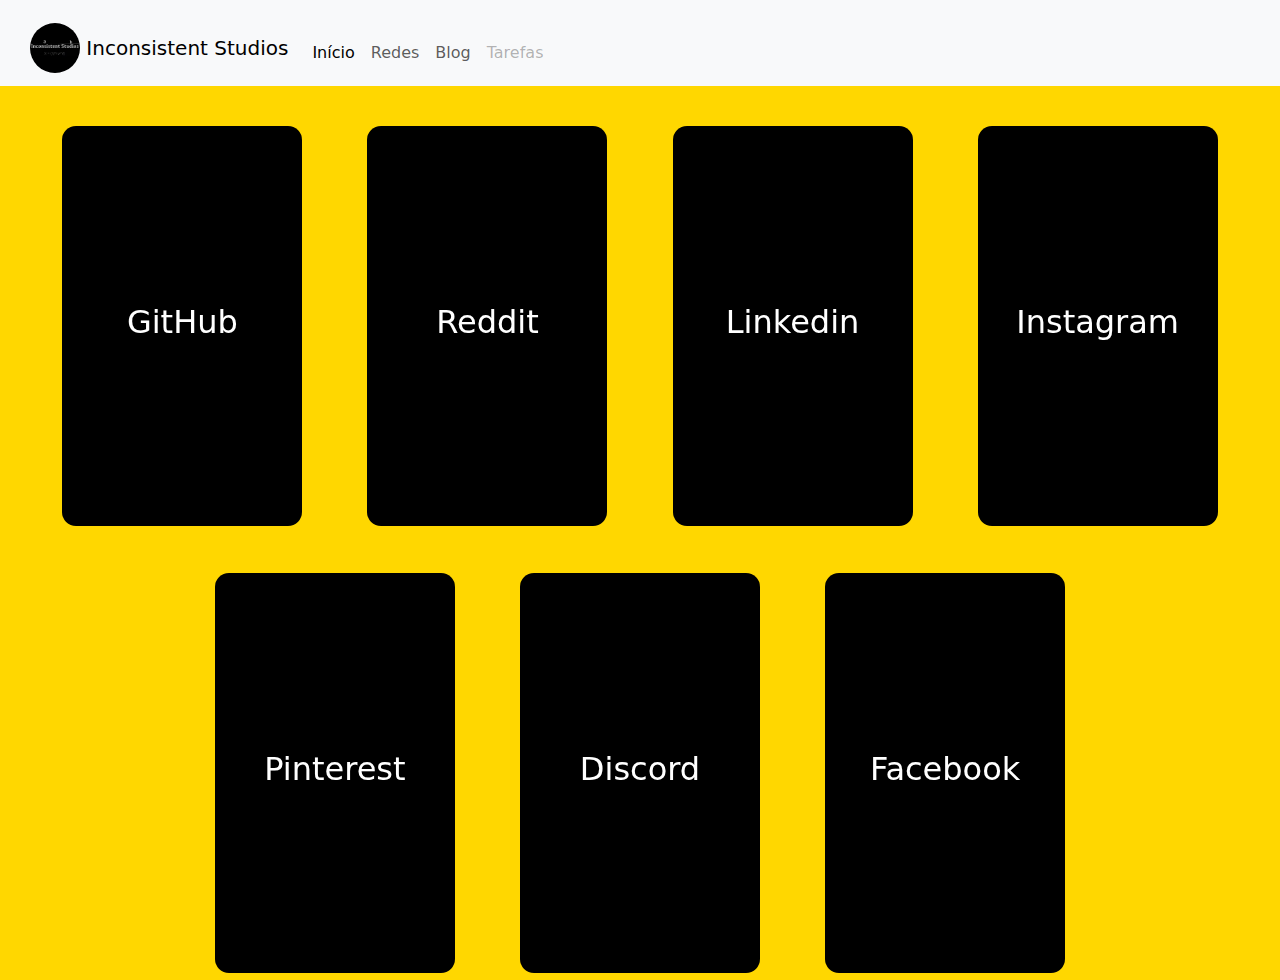
==== index.html @ 4586187f "atua" ====
<!DOCTYPE html>
<html lang="pt-BR">
<head>
    <meta charset="UTF-8">
    <meta http-equiv="X-UA-Compatible" content="IE=edge">
    <meta name="viewport" content="width=device-width, initial-scale=1.0">
    <title>Document</title>
    <link rel="stylesheet" href="main.css">

    <meta name="viewport" content="width=device-width, initial-scale=1">
    <link href="https://cdn.jsdelivr.net/npm/bootstrap@5.2.3/dist/css/bootstrap.min.css" rel="stylesheet">
    <script src="https://cdn.jsdelivr.net/npm/bootstrap@5.2.3/dist/js/bootstrap.bundle.min.js"></script>

    <style>
        body{
           background-color: gold;
           text-align: center;
        }
    </style>

</head>
<body>
    <nav class="navbar navbar-expand-lg navbar-light bg-light" id="navbar">
        <a class="navbar-brand" href="#">
            <img id="nav" src="imagens/logo_nav.png" width="50" height="50" class="d-inline-block align-top" alt=""> <span>Inconsistent Studios </span>
        </a>
        <div class="collapse navbar-collapse" id="navbarNavAltMarkup">
            <div class="navbar-nav">
                <a class="nav-item nav-link active" href="home.html">Início</a>
                <a class="nav-item nav-link" href="#">Redes</a>
                <a class="nav-item nav-link" href="#">Blog</a>
                <a class="nav-item nav-link disabled" href="#">Tarefas</a>
            </div>
        </div>
    </nav>
    <!--  
    <div class="callout callout-default" >
        <h4>Biologia</h4>
        <p>HTML, é uma linguagem de programação que é foi por tags, não existindo lógica de programação</p>
    </div> 
    -->
    <div class="flip-card">
        <div class="flip-card-inner">
            <div class="flip-card-front">
                <h2>GitHub</h2>
            </div>
            <div class="flip-card-back">
                <img class="logo_git" src="imagens/logo_git.png" alt="Minha Figura">
                <a href='https://github.com/Gustavohsg2' class="btn btn-outline-danger" target="_new">Lets Go</a>
            </div>
        </div>
    </div>

    <div class="flip-card">
        <div class="flip-card-inner">
            <div class="flip-card-front">
                <h2>Reddit</h2>
            </div>
            <div class="flip-card-back">
                <img class="logo_git" src="imagens/reddit-logo.png" alt="Minha Figura">
                <a href='https://www.reddit.com/user/gustavohsg4/' class="btn btn-outline-danger" target="_new">Lets Go</a>
            </div>
        </div>
    </div>

    <div class="flip-card">
        <div class="flip-card-inner">
            <div class="flip-card-front">
                <h2>Linkedin</h2>
            </div>
            <div class="flip-card-back">
                <img class="logo_git" src="imagens/logo-linkd.png" alt="Minha Figura">
                <a href='https://www.linkedin.com/in/gustavo-gimenez-5968b2268/' class="btn btn-outline-danger" target="_new">Lets Go</a>
            </div>
        </div>
    </div>

    <div class="flip-card">
        <div class="flip-card-inner">
            <div class="flip-card-front">
                <h2>Instagram</h2>
            </div>
            <div class="flip-card-back">
                <img class="logo_git" src="imagens/logo_insta.png" alt="Minha Figura">
                <a href='https://www.instagram.com/gustavohsg2/' class="btn btn-outline-danger" target="_new">Lets Go</a>
            </div>
        </div>
    </div>

    <div class="flip-card">
        <div class="flip-card-inner">
            <div class="flip-card-front">
                <h2>Pinterest</h2>
            </div>
            <div class="flip-card-back">
                <img class="logo_git" src="imagens/logo_pinte.png" alt="Minha Figura">
                <a href='https://br.pinterest.com/gimescraft/' class="btn btn-outline-danger" target="_new">Lets Go</a>
            </div>
        </div>
    </div>

    <div class="flip-card">
        <div class="flip-card-inner">
            <div class="flip-card-front">
                <h2>Discord</h2>
            </div>
            <div class="flip-card-back">
                <img class="logo_git" src="imagens/logo_disco.png" alt="Minha Figura">
                <a href='https://discord.gg/5MKcDwUn4W' class="btn btn-outline-danger" target="_new">Lets Go</a>
            </div>
        </div>
    </div>

     <div class="flip-card">
        <div class="flip-card-inner">
            <div class="flip-card-front">
                <h2>Facebook</h2>
            </div>
            <div class="flip-card-back">
                <img class="logo_git" src="imagens/logo_face.webp" alt="Minha Figura">
                <a href='https://www.facebook.com/?locale=pt_BR' class="btn btn-outline-danger" target="_new">Lets Go</a>
            </div>
        </div>
    </div>

    <script>
        //var nome = window.prompt('Qual o seu nome?');
        //var idade = Number.parseInt(window.prompt('Quantos anos você tem?'));
        //var curso = window.prompt('Qual curso você faz?');
        //var nota = Number.parseFloat(window.prompt('Qual foi sua média final?'));
        //document.write(`<h1>Olá, ${nome} </h1>`);
        //document.write(`<p>Parabéns ${nome}, idade: ${idade}! Você passou o 1° ano do curso de Informática! Com a nota final ${nota.toFixed(2)}!`);    
    </script>

</body>
</html>
---- main.css ----
.btn{
    width: 90px;
}

h1{
    font: normal 24pt ;
    text-align: center;
    text-transform: uppercase;
}
h2{
    font: normal 20pt;
    color: white;
}
.flip-card {
    background-color: transparent;
    width: 300px;
    height: 400px;
    perspective: 1000px;
    padding-left: 30px;
    padding-right: 30px;
    margin-top: 40px;
    display: inline-block;
}
.flip-card-inner{
    position: relative;
    width: 100%;
    height: 100%;
    text-align: center;
    transition: transform 0.8s;
    transform-style: preserve-3d;
}
.flip-card:hover .flip-card-inner {
    transform: rotateY(-180deg);
}
.flip-card-front, .flip-card-back {
    position: absolute;
    width: 100%;
    height: 100%;
    backface-visibility: hidden;
}
.flip-card-front {
    background-color: #000000;
    color: rgb(255, 255, 255);
    align-items: center;
    justify-content: center;
    flex-direction: column;
    border-radius: 14px; 
    display: flex;
  }
.flip-card-back {
    background-color: #000000;
    color: rgb(255, 255, 255);
    align-items: center;
    justify-content: center;
    flex-direction: column;
    border-radius: 14px; 
    display: flex;
    transform: rotateY(180deg);
}
.logo_git{
    height: 150px;
    width: 150px;
}
a{
    margin-top: 20px;
}

img#nav{
    border-radius: 50px;
    margin-left: 30px;
    margin-top: -10px;
}
h1{
    font: normal 14pt Arial;
    color:white;
}

#navbar {
    top: 0;
    width: 100%;
}
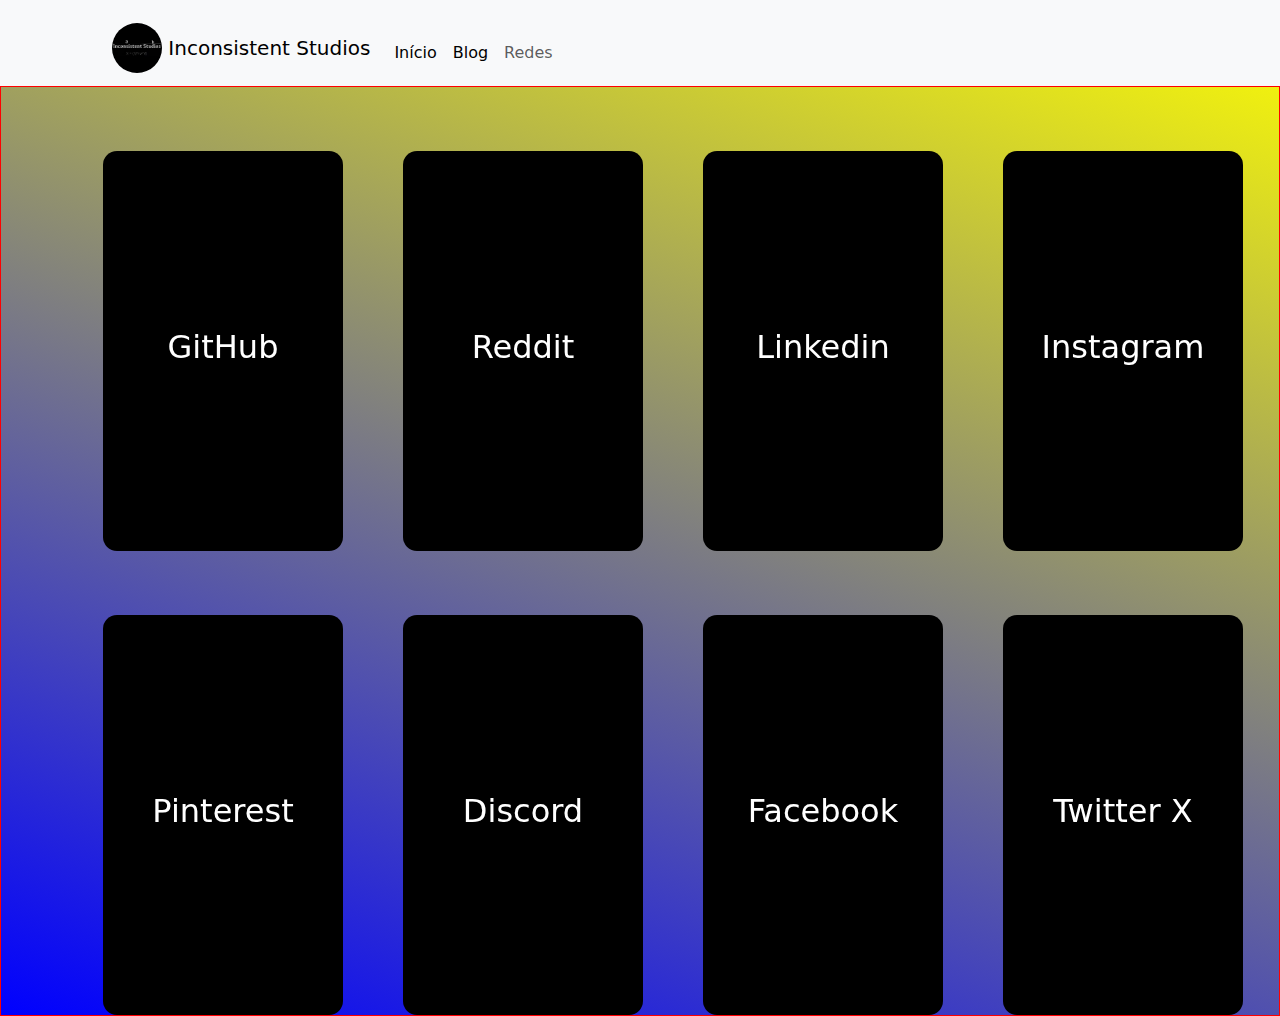
==== commit 5f1daa2d: "responsivo" ====
--- a/index.html
+++ b/index.html
@@ -11,25 +11,25 @@
     <link href="https://cdn.jsdelivr.net/npm/bootstrap@5.2.3/dist/css/bootstrap.min.css" rel="stylesheet">
     <script src="https://cdn.jsdelivr.net/npm/bootstrap@5.2.3/dist/js/bootstrap.bundle.min.js"></script>
 
-    <style>
-        body{
-           background-color: gold;
-           text-align: center;
-        }
-    </style>
+    <link rel="stylesheet" href="../main.css">
 
 </head>
 <body>
     <nav class="navbar navbar-expand-lg navbar-light bg-light" id="navbar">
-        <a class="navbar-brand" href="#">
-            <img id="nav" src="imagens/logo_nav.png" width="50" height="50" class="d-inline-block align-top" alt=""> <span>Inconsistent Studios </span>
-        </a>
-        <div class="collapse navbar-collapse" id="navbarNavAltMarkup">
-            <div class="navbar-nav">
-                <a class="nav-item nav-link active" href="home.html">Início</a>
-                <a class="nav-item nav-link" href="#">Redes</a>
-                <a class="nav-item nav-link" href="#">Blog</a>
-                <a class="nav-item nav-link disabled" href="#">Tarefas</a>
+        <div class="container">
+            <a class="navbar-brand" href="#">
+                <img id="nav" src="../imagens/logo_nav.png" width="50" height="50" class="d-inline-block align-top" alt=""> <span>Inconsistent Studios </span>
+            </a>
+            <button class="navbar-toggler" type="button" data-bs-toggle="collapse" data-bs-target="#barra-navegacao" aria-controls="barra-navegacao" aria-expanded="false" aria-label="Toggle navigation">
+                <span class="navbar-toggler-icon"></span>
+            </button>
+
+            <div class="collapse navbar-collapse" id="barra-navegacao">
+                <ul class="navbar-nav mr-auto mt-2 mt-lg-0">
+                    <li class="nav-item"><a class="nav-link active" href="home.html">Início</a></li>
+                    <li class="nav-item"><a class="nav-link active" href="home.html">Blog</a></li>
+                    <li class="nav-item"><a class="nav-link accordion" href="">Redes</a></li>
+                </ul>
             </div>
         </div>
     </nav>
@@ -39,90 +39,115 @@
         <p>HTML, é uma linguagem de programação que é foi por tags, não existindo lógica de programação</p>
     </div> 
     -->
-    <div class="flip-card">
-        <div class="flip-card-inner">
-            <div class="flip-card-front">
-                <h2>GitHub</h2>
+    <div class="container-fluid" style="border: 1px solid red;">
+        <br>
+        <div class="row" style="margin-left: 60px;"> <!-- ROW 1 -->
+            <div class="flip-card col-sm-6 col-md-3">
+                <div class="flip-card-inner">
+                    <div class="flip-card-front">
+                        <h2>GitHub</h2>
+                    </div>
+                    <div class="flip-card-back">
+                        <img class="logo_git img-fluid" src="../imagens/logo_git.png" alt="Minha Figura">
+                        <a href='https://github.com/Gustavohsg2' class="btn btn-outline-danger" target="_new">Lets Go</a>
+                    </div>
+                </div>
             </div>
-            <div class="flip-card-back">
-                <img class="logo_git" src="imagens/logo_git.png" alt="Minha Figura">
-                <a href='https://github.com/Gustavohsg2' class="btn btn-outline-danger" target="_new">Lets Go</a>
+
+            <div class="flip-card col-sm-6 col-md-3">
+                <div class="flip-card-inner">
+                    <div class="flip-card-front">
+                        <h2>Reddit</h2>
+                    </div>
+                    <div class="flip-card-back">
+                        <img class="logo_git img-fluid" src="../imagens/reddit-logo.png" alt="Minha Figura">
+                        <a href='https://www.reddit.com/user/gustavohsg4/' class="btn btn-outline-danger" target="_new">Lets Go</a>
+                    </div>
+                </div>
             </div>
-        </div>
+
+            <div class="flip-card col-sm-6 col-md-3">
+                <div class="flip-card-inner">
+                    <div class="flip-card-front">
+                        <h2>Linkedin</h2>
+                    </div>
+                    <div class="flip-card-back">
+                        <img class="logo_git img-fluid" src="../imagens/logo-linkd.png" alt="Minha Figura">
+                        <a href='https://www.linkedin.com/in/gustavo-gimenez-5968b2268/' class="btn btn-outline-danger" target="_new">Lets Go</a>
+                    </div>
+                </div>
+            </div>
+        
+            <div class="flip-card col-sm-6 col-md-3">
+                <div class="flip-card-inner">
+                    <div class="flip-card-front">
+                        <h2>Instagram</h2>
+                    </div>
+                    <div class="flip-card-back">
+                        <img class="logo_git img-fluid" src="../imagens/logo_insta.png" alt="Minha Figura">
+                        <a href='https://www.instagram.com/gustavohsg2/' class="btn btn-outline-danger" target="_new">Lets Go</a>
+                    </div>
+                </div>
+            </div>
+
+        </div> <!-- Fim row1 -->
+        <br>
+        <div class="row" style="margin-left: 60px;" > <!-- Row2 -->
+            <div class="flip-card col-sm-6 col-md-3">
+                <div class="flip-card-inner">
+                    <div class="flip-card-front">
+                        <h2>Pinterest</h2>
+                    </div>
+                    <div class="flip-card-back">
+                        <img class="logo_git img-fluid" src="../imagens/logo_pinte.png" alt="Minha Figura">
+                        <a href='https://br.pinterest.com/gimescraft/' class="btn btn-outline-danger" target="_new">Lets Go</a>
+                    </div>
+                </div>
+            </div>
+
+            <div class="flip-card col-sm-6 col-md-3">
+                <div class="flip-card-inner">
+                    <div class="flip-card-front">
+                        <h2>Discord</h2>
+                    </div>
+                    <div class="flip-card-back">
+                        <img class="logo_git img-fluid" src="../imagens/logo_disco.png" alt="Minha Figura">
+                        <a href='https://discord.gg/5MKcDwUn4W' class="btn btn-outline-danger" target="_new">Lets Go</a>
+                    </div>
+                </div>
+            </div>
+
+            <div class="flip-card col-sm-6 col-md-3">
+                <div class="flip-card-inner">
+                    <div class="flip-card-front">
+                        <h2>Facebook</h2>
+                    </div>
+                    <div class="flip-card-back">
+                        <img class="logo_git img-fluid" src="../imagens/logo_face.webp" alt="Minha Figura">
+                        <a href='https://www.facebook.com/?locale=pt_BR' class="btn btn-outline-danger" target="_new">Lets Go</a>
+                    </div>
+                </div>
+            </div>
+
+
+            <div class="flip-card col-sm-6 col-md-3">
+                <div class="flip-card-inner">
+                    <div class="flip-card-front">
+                        <h2>Twitter X</h2>
+                    </div>
+                    <div class="flip-card-back">
+                        <img class="logo_git img-fluid rounded-circle" src="../imagens/x.webp" alt="Minha figura">
+                        <a href="https://twitter.com/gustavohsg4" class="btn btn-outline-danger">Lets Go</a>
+                    </div>
+                </div>
+            </div>
+        </div> <!-- Fim row2 --> 
+
+
+        
+
+
     </div>
-
-    <div class="flip-card">
-        <div class="flip-card-inner">
-            <div class="flip-card-front">
-                <h2>Reddit</h2>
-            </div>
-            <div class="flip-card-back">
-                <img class="logo_git" src="imagens/reddit-logo.png" alt="Minha Figura">
-                <a href='https://www.reddit.com/user/gustavohsg4/' class="btn btn-outline-danger" target="_new">Lets Go</a>
-            </div>
-        </div>
-    </div>
-
-    <div class="flip-card">
-        <div class="flip-card-inner">
-            <div class="flip-card-front">
-                <h2>Linkedin</h2>
-            </div>
-            <div class="flip-card-back">
-                <img class="logo_git" src="imagens/logo-linkd.png" alt="Minha Figura">
-                <a href='https://www.linkedin.com/in/gustavo-gimenez-5968b2268/' class="btn btn-outline-danger" target="_new">Lets Go</a>
-            </div>
-        </div>
-    </div>
-
-    <div class="flip-card">
-        <div class="flip-card-inner">
-            <div class="flip-card-front">
-                <h2>Instagram</h2>
-            </div>
-            <div class="flip-card-back">
-                <img class="logo_git" src="imagens/logo_insta.png" alt="Minha Figura">
-                <a href='https://www.instagram.com/gustavohsg2/' class="btn btn-outline-danger" target="_new">Lets Go</a>
-            </div>
-        </div>
-    </div>
-
-    <div class="flip-card">
-        <div class="flip-card-inner">
-            <div class="flip-card-front">
-                <h2>Pinterest</h2>
-            </div>
-            <div class="flip-card-back">
-                <img class="logo_git" src="imagens/logo_pinte.png" alt="Minha Figura">
-                <a href='https://br.pinterest.com/gimescraft/' class="btn btn-outline-danger" target="_new">Lets Go</a>
-            </div>
-        </div>
-    </div>
-
-    <div class="flip-card">
-        <div class="flip-card-inner">
-            <div class="flip-card-front">
-                <h2>Discord</h2>
-            </div>
-            <div class="flip-card-back">
-                <img class="logo_git" src="imagens/logo_disco.png" alt="Minha Figura">
-                <a href='https://discord.gg/5MKcDwUn4W' class="btn btn-outline-danger" target="_new">Lets Go</a>
-            </div>
-        </div>
-    </div>
-
-     <div class="flip-card">
-        <div class="flip-card-inner">
-            <div class="flip-card-front">
-                <h2>Facebook</h2>
-            </div>
-            <div class="flip-card-back">
-                <img class="logo_git" src="imagens/logo_face.webp" alt="Minha Figura">
-                <a href='https://www.facebook.com/?locale=pt_BR' class="btn btn-outline-danger" target="_new">Lets Go</a>
-            </div>
-        </div>
-    </div>
-
     <script>
         //var nome = window.prompt('Qual o seu nome?');
         //var idade = Number.parseInt(window.prompt('Quantos anos você tem?'));
@@ -131,6 +156,5 @@
         //document.write(`<h1>Olá, ${nome} </h1>`);
         //document.write(`<p>Parabéns ${nome}, idade: ${idade}! Você passou o 1° ano do curso de Informática! Com a nota final ${nota.toFixed(2)}!`);    
     </script>
-
 </body>
 </html>--- a/main.css
+++ b/main.css
@@ -1,5 +1,9 @@
 .btn{
     width: 90px;
+}
+
+body{
+    background: linear-gradient(20deg, blue, yellow);;
 }
 
 h1{
@@ -78,4 +82,4 @@
 #navbar {
     top: 0;
     width: 100%;
-}+}
--- a/main.css
+++ b/main.css
@@ -1,5 +1,9 @@
 .btn{
     width: 90px;
+}
+
+body{
+    background: linear-gradient(20deg, blue, yellow);;
 }
 
 h1{
@@ -78,4 +82,4 @@
 #navbar {
     top: 0;
     width: 100%;
-}+}
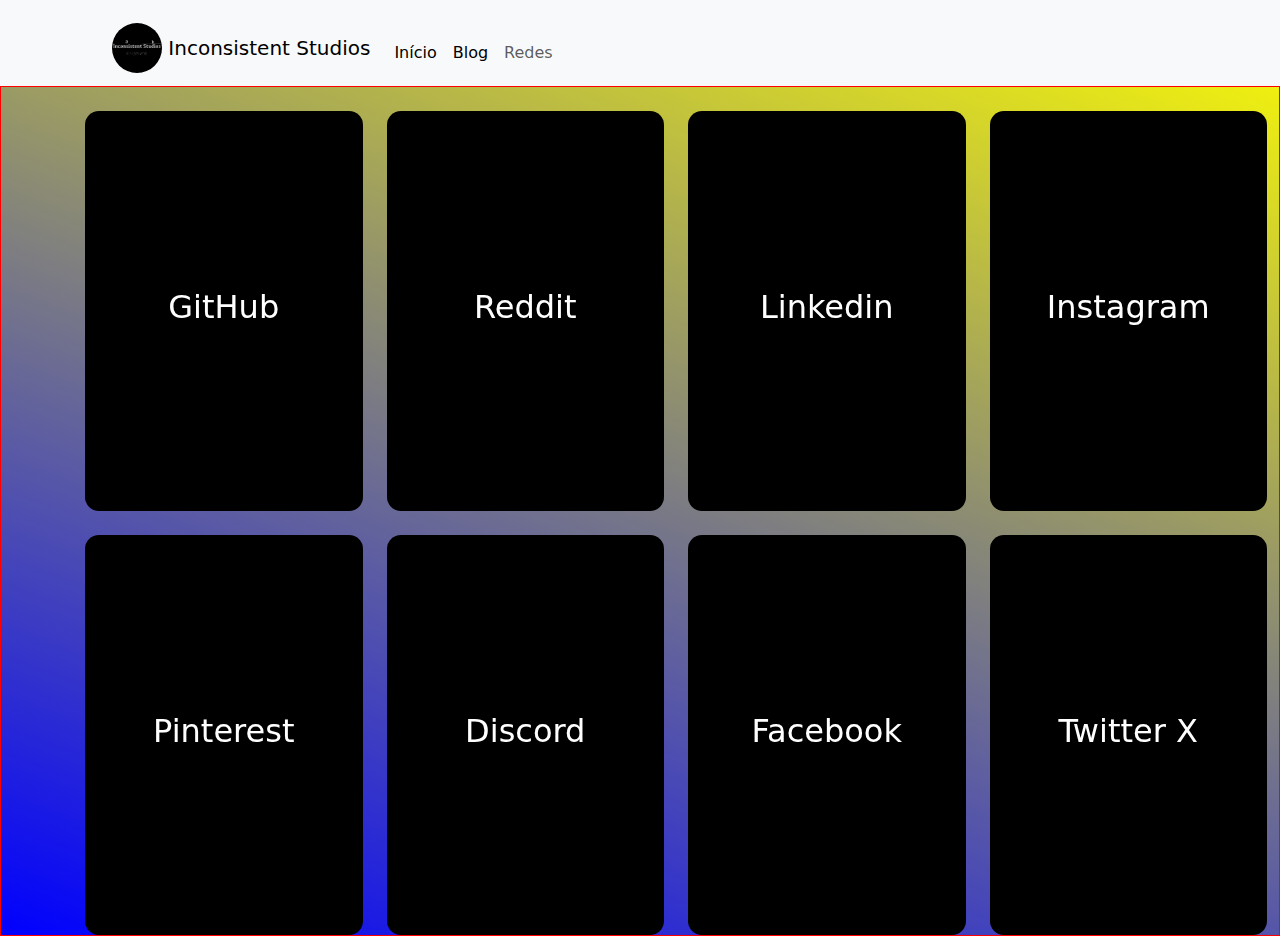
==== commit df1d8f7a: "teste" ====
--- a/index.html
+++ b/index.html
@@ -7,18 +7,16 @@
     <title>Document</title>
     <link rel="stylesheet" href="main.css">
 
-    <meta name="viewport" content="width=device-width, initial-scale=1">
     <link href="https://cdn.jsdelivr.net/npm/bootstrap@5.2.3/dist/css/bootstrap.min.css" rel="stylesheet">
     <script src="https://cdn.jsdelivr.net/npm/bootstrap@5.2.3/dist/js/bootstrap.bundle.min.js"></script>
 
-    <link rel="stylesheet" href="../main.css">
-
 </head>
 <body>
+
     <nav class="navbar navbar-expand-lg navbar-light bg-light" id="navbar">
         <div class="container">
             <a class="navbar-brand" href="#">
-                <img id="nav" src="../imagens/logo_nav.png" width="50" height="50" class="d-inline-block align-top" alt=""> <span>Inconsistent Studios </span>
+                <img id="nav" src="imagens/logo_nav.png" width="50" height="50" class="d-inline-block align-top" alt=""> <span>Inconsistent Studios </span>
             </a>
             <button class="navbar-toggler" type="button" data-bs-toggle="collapse" data-bs-target="#barra-navegacao" aria-controls="barra-navegacao" aria-expanded="false" aria-label="Toggle navigation">
                 <span class="navbar-toggler-icon"></span>
@@ -26,19 +24,14 @@
 
             <div class="collapse navbar-collapse" id="barra-navegacao">
                 <ul class="navbar-nav mr-auto mt-2 mt-lg-0">
-                    <li class="nav-item"><a class="nav-link active" href="home.html">Início</a></li>
-                    <li class="nav-item"><a class="nav-link active" href="home.html">Blog</a></li>
+                    <li class="nav-item"><a class="nav-link active" href="Pages/home.html">Início</a></li>
+                    <li class="nav-item"><a class="nav-link active" href="Pages/blog.html">Blog</a></li>
                     <li class="nav-item"><a class="nav-link accordion" href="">Redes</a></li>
                 </ul>
             </div>
         </div>
     </nav>
-    <!--  
-    <div class="callout callout-default" >
-        <h4>Biologia</h4>
-        <p>HTML, é uma linguagem de programação que é foi por tags, não existindo lógica de programação</p>
-    </div> 
-    -->
+
     <div class="container-fluid" style="border: 1px solid red;">
         <br>
         <div class="row" style="margin-left: 60px;"> <!-- ROW 1 -->
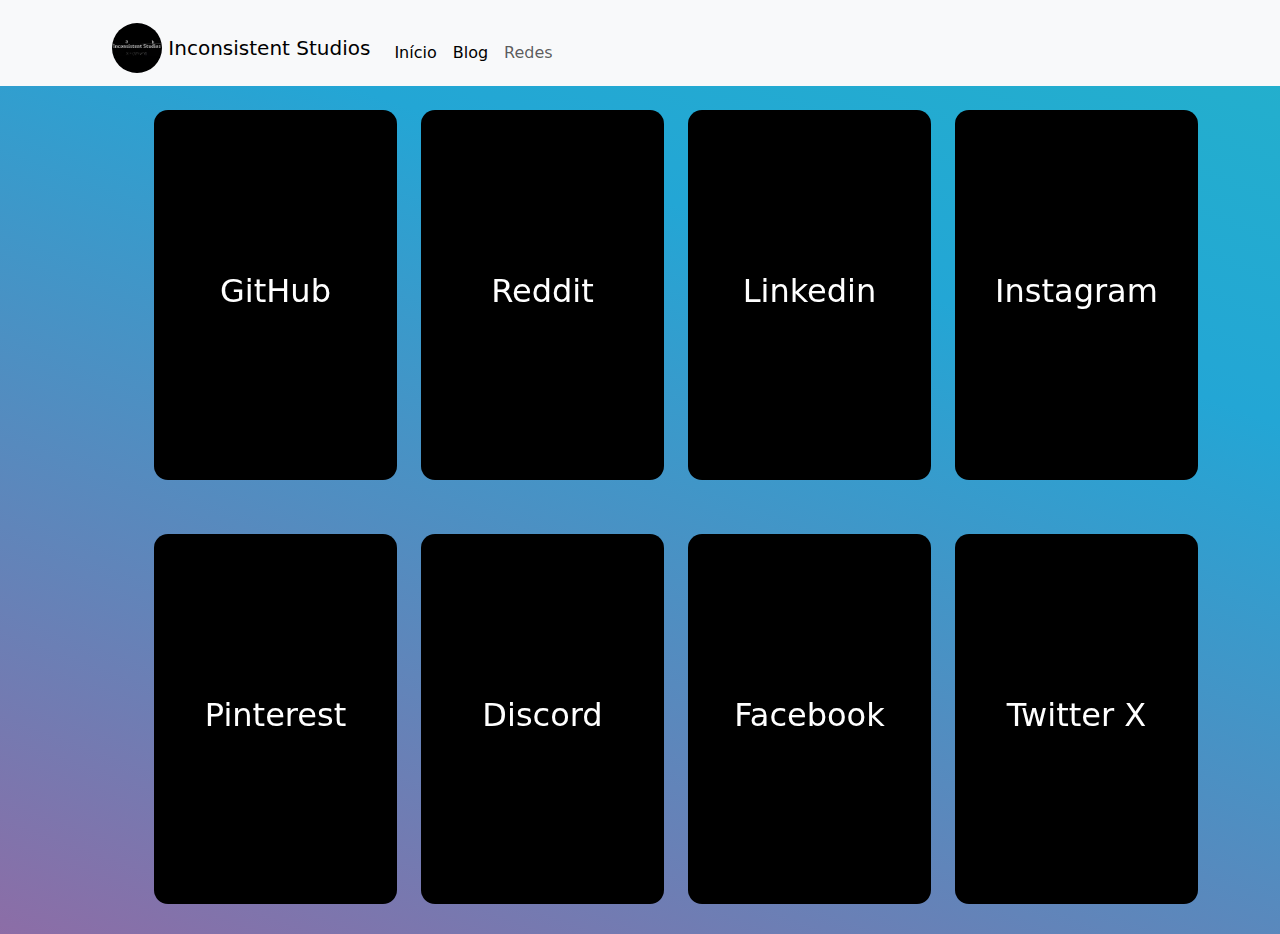
==== commit 8f7695c2: "2.0v" ====
--- a/index.html
+++ b/index.html
@@ -32,7 +32,7 @@
         </div>
     </nav>
 
-    <div class="container-fluid" style="border: 1px solid red;">
+    <div class="container">
         <br>
         <div class="row" style="margin-left: 60px;"> <!-- ROW 1 -->
             <div class="flip-card col-sm-6 col-md-3">
@@ -41,7 +41,7 @@
                         <h2>GitHub</h2>
                     </div>
                     <div class="flip-card-back">
-                        <img class="logo_git img-fluid" src="../imagens/logo_git.png" alt="Minha Figura">
+                        <img class="logo_git img-fluid" src="imagens/logo_git.png" alt="Minha Figura">
                         <a href='https://github.com/Gustavohsg2' class="btn btn-outline-danger" target="_new">Lets Go</a>
                     </div>
                 </div>
@@ -53,7 +53,7 @@
                         <h2>Reddit</h2>
                     </div>
                     <div class="flip-card-back">
-                        <img class="logo_git img-fluid" src="../imagens/reddit-logo.png" alt="Minha Figura">
+                        <img class="logo_git img-fluid" src="imagens/reddit-logo.png" alt="Minha Figura">
                         <a href='https://www.reddit.com/user/gustavohsg4/' class="btn btn-outline-danger" target="_new">Lets Go</a>
                     </div>
                 </div>
@@ -65,7 +65,7 @@
                         <h2>Linkedin</h2>
                     </div>
                     <div class="flip-card-back">
-                        <img class="logo_git img-fluid" src="../imagens/logo-linkd.png" alt="Minha Figura">
+                        <img class="logo_git img-fluid" src="imagens/logo-linkd.png" alt="Minha Figura">
                         <a href='https://www.linkedin.com/in/gustavo-gimenez-5968b2268/' class="btn btn-outline-danger" target="_new">Lets Go</a>
                     </div>
                 </div>
@@ -77,7 +77,7 @@
                         <h2>Instagram</h2>
                     </div>
                     <div class="flip-card-back">
-                        <img class="logo_git img-fluid" src="../imagens/logo_insta.png" alt="Minha Figura">
+                        <img class="logo_git img-fluid" src="imagens/logo_insta.png" alt="Minha Figura">
                         <a href='https://www.instagram.com/gustavohsg2/' class="btn btn-outline-danger" target="_new">Lets Go</a>
                     </div>
                 </div>
@@ -92,7 +92,7 @@
                         <h2>Pinterest</h2>
                     </div>
                     <div class="flip-card-back">
-                        <img class="logo_git img-fluid" src="../imagens/logo_pinte.png" alt="Minha Figura">
+                        <img class="logo_git img-fluid" src="imagens/logo_pinte.png" alt="Minha Figura">
                         <a href='https://br.pinterest.com/gimescraft/' class="btn btn-outline-danger" target="_new">Lets Go</a>
                     </div>
                 </div>
@@ -104,7 +104,7 @@
                         <h2>Discord</h2>
                     </div>
                     <div class="flip-card-back">
-                        <img class="logo_git img-fluid" src="../imagens/logo_disco.png" alt="Minha Figura">
+                        <img class="logo_git img-fluid" src="imagens/logo_disco.png" alt="Minha Figura">
                         <a href='https://discord.gg/5MKcDwUn4W' class="btn btn-outline-danger" target="_new">Lets Go</a>
                     </div>
                 </div>
@@ -116,7 +116,7 @@
                         <h2>Facebook</h2>
                     </div>
                     <div class="flip-card-back">
-                        <img class="logo_git img-fluid" src="../imagens/logo_face.webp" alt="Minha Figura">
+                        <img class="logo_git img-fluid" src="imagens/logo_face.webp" alt="Minha Figura">
                         <a href='https://www.facebook.com/?locale=pt_BR' class="btn btn-outline-danger" target="_new">Lets Go</a>
                     </div>
                 </div>
@@ -129,25 +129,12 @@
                         <h2>Twitter X</h2>
                     </div>
                     <div class="flip-card-back">
-                        <img class="logo_git img-fluid rounded-circle" src="../imagens/x.webp" alt="Minha figura">
+                        <img class="logo_git img-fluid rounded-circle" src="imagens/x.webp" alt="Minha figura">
                         <a href="https://twitter.com/gustavohsg4" class="btn btn-outline-danger">Lets Go</a>
                     </div>
                 </div>
             </div>
         </div> <!-- Fim row2 --> 
-
-
-        
-
-
     </div>
-    <script>
-        //var nome = window.prompt('Qual o seu nome?');
-        //var idade = Number.parseInt(window.prompt('Quantos anos você tem?'));
-        //var curso = window.prompt('Qual curso você faz?');
-        //var nota = Number.parseFloat(window.prompt('Qual foi sua média final?'));
-        //document.write(`<h1>Olá, ${nome} </h1>`);
-        //document.write(`<p>Parabéns ${nome}, idade: ${idade}! Você passou o 1° ano do curso de Informática! Com a nota final ${nota.toFixed(2)}!`);    
-    </script>
 </body>
 </html>--- a/main.css
+++ b/main.css
@@ -2,8 +2,38 @@
     width: 90px;
 }
 
-body{
-    background: linear-gradient(20deg, blue, yellow);;
+
+body {
+    background: linear-gradient(20deg, #ee7752, #e73c7e, #23a6d5, #23d5ab);
+    background-size: 400% 400%;
+    animation: gradient 15s ease infinite;
+    height: 100vh;
+}
+
+@keyframes gradient {
+    0% {
+        background-position: 100% 50%;
+    }
+
+    20% {
+        background-position: 50% 50%;
+    }
+ 
+    40% {
+        background-position: 0% 50%;
+    }
+    60% {
+        background-position: 100% 50%;
+    }
+    80% {
+        background-position: 50% 50%;
+    }
+    100%{
+        background-position: 0% 50%;
+    }
+    120%{
+        background-position: 50% 50%;
+    }
 }
 
 h1{
@@ -22,6 +52,7 @@
     perspective: 1000px;
     padding-left: 30px;
     padding-right: 30px;
+    padding-bottom: 30px;
     margin-top: 40px;
     display: inline-block;
 }
